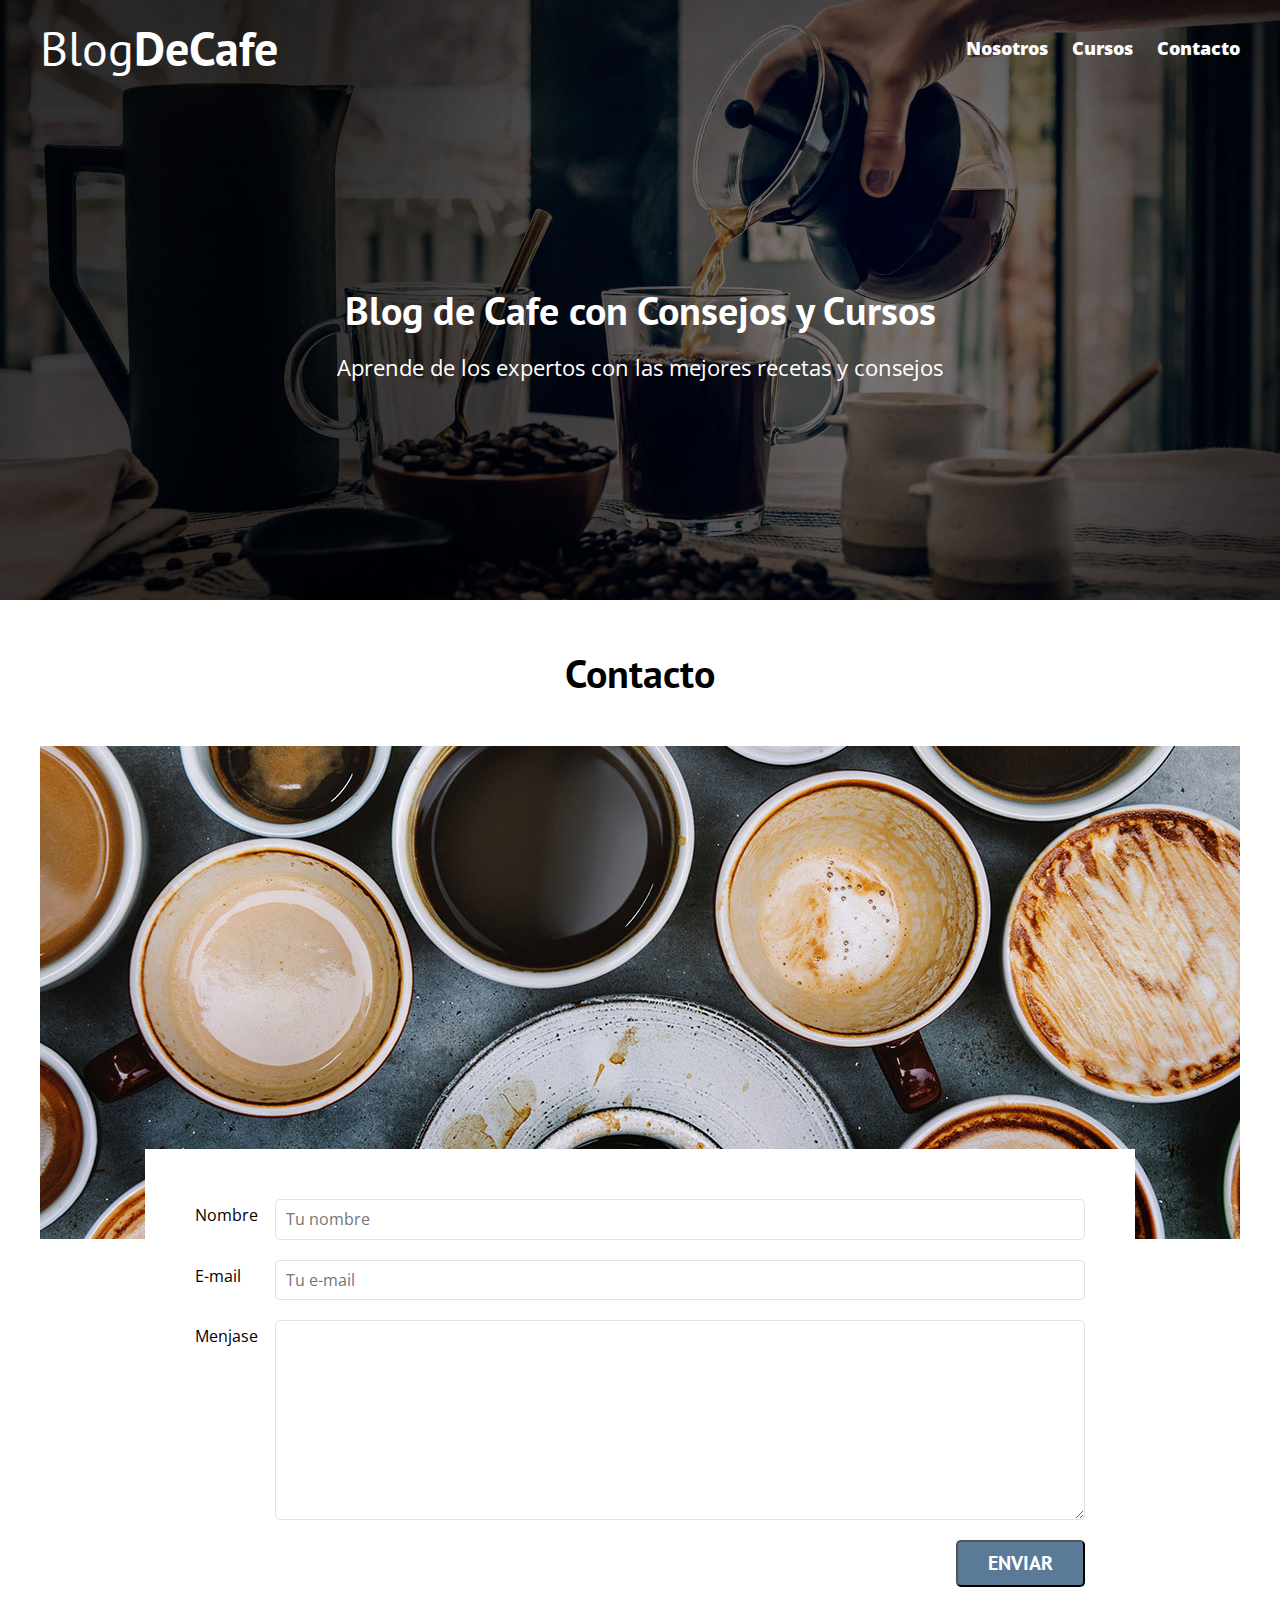
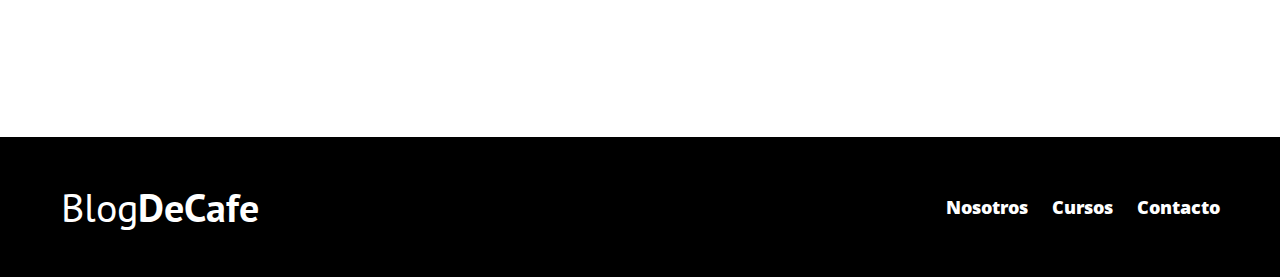
==== contacto.html @ b7b4ccb7 "Creamos y terminamos contacto.html con sus estilos y MD-MF correspondientes" ====
<!DOCTYPE html> <!--Indica que estamos usando html5-->
<html lang="es"><!--Definimos como lenguaje el español.-->
<head>
    <meta charset="UTF-8"><!--Para que se pueden leer caracteres especiales-->
    <meta name="viewport" content="width=device-width, initial-scale=1.0"> <!--Etiqueta necesaria para trabajar con resposive design-->
    <meta http-equiv="X-UA-Compatible" content="ie=edge"><!--Para agregar compatibilidad con internet explorer-->
    <title>Blog de Cafe</title><!--Titulo del documento-->
    <link href="https://fonts.googleapis.com/css?family=Open+Sans|PT+Sans:400,700&display=swap" rel="stylesheet">
    <link rel="stylesheet" href="css/normalize.css">
    <link rel="stylesheet" href="css/styles.css">
</head>
<body>
    <header class="site-header">
        <div class="contenedor">
            <div class="barra"><!--flex - min-width: 769px-->
                <a href="index.html" class="on-hover">
                    <h1 class="no-margin">Blog<span>DeCafe</span></h1>
                </a>
                <nav class="navegacion">
                    <a href="nosotros.html" class="on-hover">Nosotros</a>
                    <a href="cursos.html" class="on-hover">Cursos</a>
                    <a href="contacto.html" class="on-hover">Contacto</a>
                </nav>
            </div><!--barra-->
            <div class="texto-header">
                <h2 class="no-margin">Blog de Cafe con Consejos y Cursos</h2>
                <p class="no-margin">Aprende de los expertos con las mejores recetas y consejos</p>
            </div><!--texto-header-->
        </div><!--contenedor-->
    </header><!--site-header-->
    <main class="contenedor">
        <h2 class="centrar-texto">Contacto</h2>
        <div class="grid centrar-columnas">
            <div class="columnas-12">
                <img src="img/contacto.jpg" alt="imagen contacto">
            </div>
            <div class="columnas-10 formulario-contacto">
                <form action="#">
                    <div class="campo">
                        <label for="nombre">Nombre</label>
                        <input type="text" id="nombre" placeholder="Tu nombre">
                    </div>
                    <div class="campo">
                        <label for="email">E-mail</label>
                        <input type="email" id="email" placeholder="Tu e-mail">
                    </div>
                    <div class="campo mensaje">
                        <label for="mensaje">Menjase</label>
                        <textarea id="mensaje"></textarea>
                    </div>
                    <div class="campo enviar">
                        <input type="submit" value="Enviar" class="btn btn-primario">
                    </div>
                </form>
            </div>
        </div>
    </main>
    <footer class="site-footer">
        <div class="contenedor">
            <div class="barra"><!--flex - min-width: 769px-->
                <p class="no-margin">Blog<span>DeCafe</span></p>
                <nav class="navegacion">
                    <a href="nosotros.html" class="on-hover">Nosotros</a>
                    <a href="cursos.html" class="on-hover">Cursos</a>
                    <a href="contacto.html" class="on-hover">Contacto</a>
                </nav>
            </div><!--barra-->
        </div>
    </footer>
</body>
</html>
---- css/styles.css ----
html {
    font-size: 62.5%; /*Reset para REMS - 62.5% = 10px de 16px | 1 rem = 10px  */
    box-sizing: border-box; /*Aplicar correctamente box-sizing*/
}
*, *:before, *:after { /*Aplicar correctamente box-sizing*/
    box-sizing: inherit; /*Aplicar correctamente box-sizing*/
}

body {
    font-family: 'Open Sans', sans-serif; /*Establecimos el tipo de fuente para todo el documento*/
    font-size: 1.6rem; /*Para establecer un tamaño estandar a todo el font-size del documento;*/
    line-height: 2; /*Para establecer el interlineado*/
}


/*!!!!!!!!!!!!!!!!!!!!!!!!!!!!!!!!!!!!!!!!!!!!!!!!!!- Globales -!!!!!!!!!!!!!!!!!!!!!!!!!!!!!!!!!!!!!!!!!!!!!!!!!!!!*/
img {
    max-width: 100%; /* Para ajustar las imagenes al contenedor padre*/
}

/*---------------utilidades-----------------*/
.contenedor {
    max-width: 1200px;
    width: 95%;
    margin: 0 auto;
}
.centrar-texto {
    text-align: center;
}
.no-margin {
    margin: 0;
}
.mt-0 {
    margin-top: 0;
}
.on-hover:hover {
    color: rgb(160, 182, 204);
}
.fw-400 {
    font-weight: 400;
}

/*grid*/
@media (min-width:769px) {  /*---------------mobile-first: 769px-----------------*/
    .grid {
        display: flex;
        justify-content: space-between;
        /*para apilar el contenido del flex cuando un elemento toma el 100%*/
        flex-wrap: wrap; /*solo se aplica cuando un elemento toma el flex-basis de 100%*/
    }
    .centrar-columnas {
       justify-content: center; 
    }
    /*sistema de 12 columnas*/
    .columnas-4 {
        flex-basis: calc(33.3% - 1rem);
    }
    .columnas-6 {
        flex-basis: calc(50% - 1rem);
    }
    .columnas-8 {
        flex-basis: calc(66.6% - 1rem);
    }
    .columnas-10 {
        flex-basis: calc(83.33% - 1rem);
    }
    .columnas-12 {
        flex-basis: 100%;
    }

    /*Para que las images se acoplen al div*/
    .img-container { /*para que se muestre la imagen correctamente*/
        display: flex;
    }
    .img-container img { /*para que la imagen se muestre correctamente*/
        object-fit: cover; 
    }
}


/*---------Medidas estandar para titulos-----------*/
h1, h2, h3, h4 { /*Establecemos la fuente de los encabezados*/
    font-family: 'PT Sans', sans-serif;
}

h1 {
    font-size: 4.8rem;
}
h2 {
    font-size: 4rem;
}
h3 {
    font-size: 3.2rem;
    
}
h4 {
    font-size: 2.8rem;
}

/*------------- botones -----------------*/
.btn {
    display: block;
    margin-bottom: 1rem;
    padding: 1rem 3rem;
    color: #ffffff;
    text-align: center;
    text-decoration: none;
    text-transform: uppercase;
    font-family: 'PT Sans', sans-serif;
    font-size: 2rem;
    font-weight: 700;
    border-radius: 5px;
    flex-grow: 1; /*para que el input:submit ocupe todo el espacio de su contenedor flex*/
}
.btn-primario {
    background-color: #5B7A98 ;
}
.btn-primario:hover {
    background-color: rgb(58, 75, 92) ;
}
.btn-secundario {
    background-color: rgb(104, 209, 245);
}
.btn-secundario:hover {
    background-color: rgb(97, 194, 226);
}
@media (min-width:769px) {  /*---------------mobile-first: 769px-----------------*/
    .btn {
        display: inline-block;
        flex: 0; /*para que el input:submit se contraiga*/
    }
    .btn:hover {
        cursor: pointer;
    }
}
/*!!!!!!!!!!!!!!!!!!!!!!!!!!!!!!!!!!!!!!!!!!!!!!!!!!- index.html - !!!!!!!!!!!!!!!!!!!!!!!!!!!!!!!!!!!!!!!!!!!!!!!!!!!!*/

/*------------------------------------------------- Header --------------------------------------------------------*/
.site-header {
    background-image: url(../img/banner.jpg);
    background-repeat: no-repeat;
    background-position: center center;
    background-size: cover;
    height: 60rem;
}
.barra {
    padding-top: 2rem;
}
@media (min-width:769px) { /*---------------mobile-first: 769px-----------------*/
    .barra {
        display: flex;
        justify-content: space-between;
        align-items: center;
        padding: 0;
    }
}
.site-header a {
    color: #ffffff;
    text-decoration: none;
}
.site-header h1 {
    text-align: center;
    font-weight: 400;
}
.site-header h1 span {
    font-weight: 700;
}

/*--------------- navegacion-----------------*/
.navegacion a {
    color: #ffffff;
    text-decoration: none;
    text-align: center;
    display: block;
    font-size: 1.8rem;
    font-weight: 900;
    padding-top: 2rem;
}
@media (min-width:769px) { /*---------------mobile-first: 769px-----------------*/
    .navegacion a {
        display: inline;
        margin-right: 2rem;
        padding: 0;
    }
    .navegacion a:last-of-type {
        margin-right: 0;
    }
}

/*------------- texto-header -----------------*/
.texto-header{
    color: #ffffff;
    text-align: center;
    margin-top: 5rem;
    line-height: 1.2;
}
.texto-header h2 {
    margin-bottom: 2rem;
}
@media (min-width:769px) { /*---------------mobile-first: 769px-----------------*/
    .texto-header {
        margin-top: 19rem;
    }
}
.texto-header p {
    font-size: 2.2rem;
}

/*------------------------------------------------ Contenido Principal ------------------------------------------------*/
.contenido-principal {
    display: flex;
    flex-direction: column-reverse;
}
@media (min-width:769px) { /*---------------mobile-first: 769px-----------------*/
    .contenido-principal {
        flex-direction: row;
        /*para agregar separacion a los elementos*/
        justify-content: space-between;
    }
    .blog {
        /*para agregar separacion a los elementos*/
        flex-basis: calc(70% - 2rem); 
    }
    .cursos {
        line-height: 1.2; 
        /*para agregar separacion a los elementos*/
        flex-basis: calc(30% - 2rem);
    }
}

/*------------- Blog -----------------*/
.entrada-blog:not(:last-of-type) { /*Utilizamos la pseudo clase :not(:last-of-type) para que estos estilos no se apliquen al ultimo article*/
    margin-bottom: 3rem;
    border-bottom: 3px solid #e1e1e1;
}
.contenido-blog h3 {
    margin: 0;
}

/*------------- Cursos Sidebar -----------------*/
.cursos h2 {
    font-size: 3rem;
    margin: 5rem 0;
}
.cursos-lista {
    padding: 0;
    list-style: none;
}
.curso h4 {
    font-size: 2.6rem;
}
main .curso { /*se aplica en el cursos.html*/
    padding-top: 3rem;
}
.curso:not(:last-of-type) {
    padding-bottom: 3rem;
    border-bottom: 3px solid #e1e1e1;
}
.curso p {
    font-family: 'PT Sans', sans-serif;
    font-weight: 700;
    font-size: 2rem;
}
.curso p span,
.curso p.descripcion {
    font-weight: 400;
}


/*------------------------------------------------- Footer ------------------------------------------------------------*/
.site-footer {
    background-color: #000000;
    padding: 0em;
    margin-top: 7rem;
}
.site-footer .barra {
    padding: 0;
}
.site-footer .barra .navegacion {
    padding-bottom: 2rem;
}
@media (min-width:769px) {
    .site-footer {
        padding: 3rem;
    }
    .site-footer .barra .navegacion {
        padding-bottom: 0;
    }
}
.site-footer p {
    text-align: center;
    color: #ffffff;
    font-family: 'PT Sans', sans-serif;
    font-size: 4rem;
    font-weight: 400;
}
.site-footer p span {
    font-weight: 700;
}



/*!!!!!!!!!!!!!!!!!!!!!!!!!!!!!!!!!!!!!!!!!!!!!!!!!!- contacto.html - !!!!!!!!!!!!!!!!!!!!!!!!!!!!!!!!!!!!!!!!!!!!!!!!!*/
.formulario-contacto {
    background-color: #ffffff;
    padding: 5rem;
}
@media (min-width:769px) {
    .formulario-contacto {
        margin-top: -10rem;
    }
}
.formulario-contacto .campo {
    display: flex;
    justify-content: space-between;
    margin-bottom: 2rem;
}
.formulario-contacto .campo label {
    flex-basis: 8rem;
}
.formulario-contacto .campo input:not([type="submit"]),
.formulario-contacto textarea {
    flex-grow: 1;
    border: 1px solid #e1e1e1;
    border-radius: 5px;
    padding: 1rem;
}
.formulario-contacto .campo input:focus:not([type="submit"]),
.formulario-contacto textarea:focus {
    outline: none;
    border: 1px solid #00B8FF;
}
.formulario-contacto textarea {
    height: 20rem;
}
.formulario-contacto .campo.enviar {
    justify-content: flex-end;
}
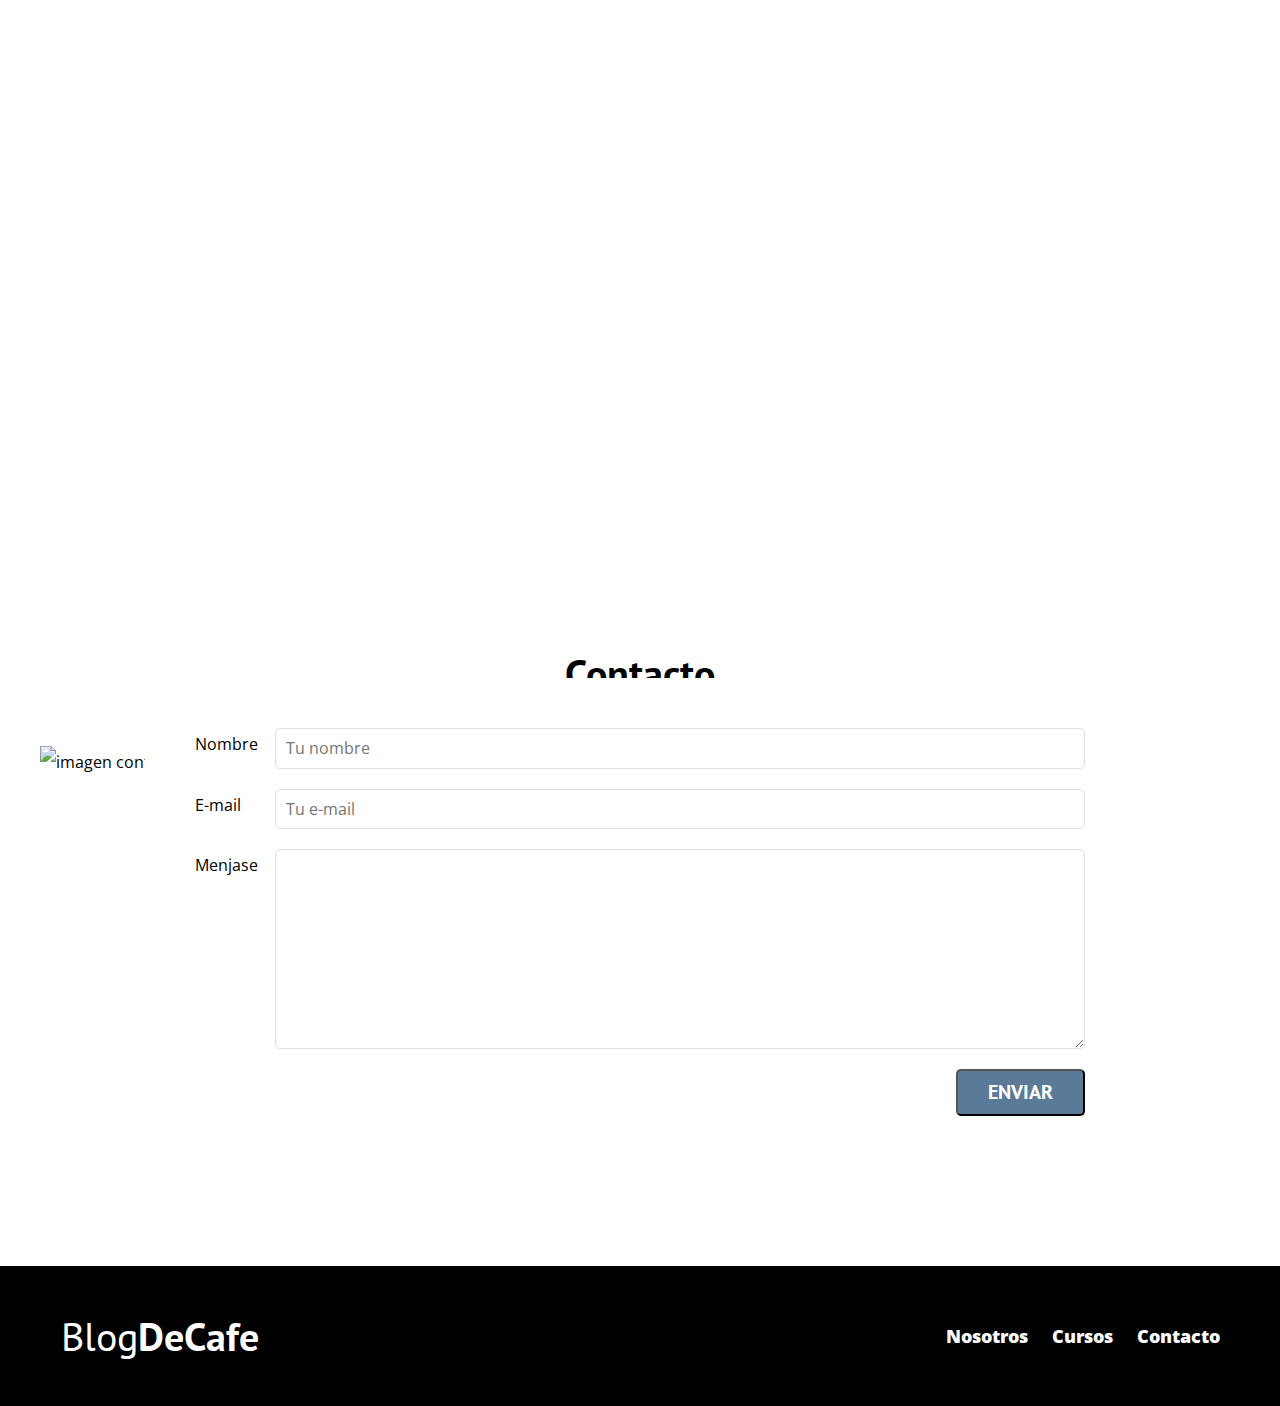
==== commit 465f7c65: "Se pusieron las imagenes en un repositorio de imagenes y por lo tanto modificamosagregamos los links" ====
--- a/contacto.html
+++ b/contacto.html
@@ -32,7 +32,7 @@
         <h2 class="centrar-texto">Contacto</h2>
         <div class="grid centrar-columnas">
             <div class="columnas-12">
-                <img src="img/contacto.jpg" alt="imagen contacto">
+                <img src="https://i.imgur.com/XoUnetY.jpg" alt="imagen contacto">
             </div>
             <div class="columnas-10 formulario-contacto">
                 <form action="#">
--- a/css/styles.css
+++ b/css/styles.css
@@ -137,7 +137,7 @@
 
 /*------------------------------------------------- Header --------------------------------------------------------*/
 .site-header {
-    background-image: url(../img/banner.jpg);
+    background-image: url(https://i.imgur.com/AAxWUmS.jpg);
     background-repeat: no-repeat;
     background-position: center center;
     background-size: cover;
@@ -279,7 +279,7 @@
 .site-footer .barra .navegacion {
     padding-bottom: 2rem;
 }
-@media (min-width:769px) {
+@media (min-width:769px) { /*---------------mobile-first: 769px-----------------*/
     .site-footer {
         padding: 3rem;
     }
@@ -305,12 +305,12 @@
     background-color: #ffffff;
     padding: 5rem;
 }
-@media (min-width:769px) {
+@media (min-width:769px) { /*---------------mobile-first: 769px-----------------*/
     .formulario-contacto {
-        margin-top: -10rem;
-    }
-}
-.formulario-contacto .campo {
+        margin-top: -10rem; /*para que el formulario se superponga a la imagen*/
+    }
+}
+.formulario-contacto .campo {  
     display: flex;
     justify-content: space-between;
     margin-bottom: 2rem;
@@ -320,7 +320,7 @@
 }
 .formulario-contacto .campo input:not([type="submit"]),
 .formulario-contacto textarea {
-    flex-grow: 1;
+    flex-grow: 1; /*para que los input y text area abarque todo el espacio restante*/
     border: 1px solid #e1e1e1;
     border-radius: 5px;
     padding: 1rem;
@@ -334,5 +334,5 @@
     height: 20rem;
 }
 .formulario-contacto .campo.enviar {
-    justify-content: flex-end;
+    justify-content: flex-end; /*acomodamos el boton al final*/
 }